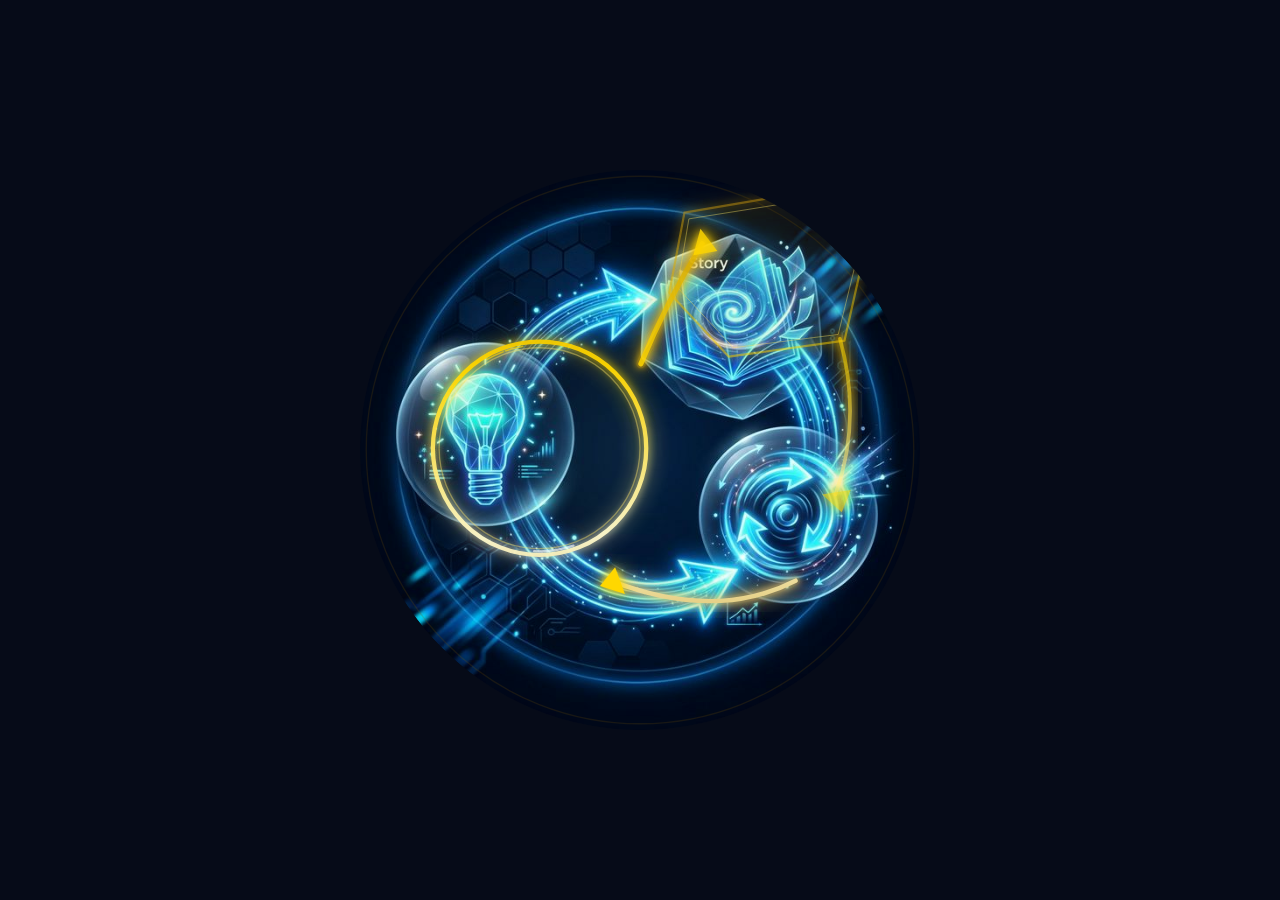
==== flywheel-animated.html @ 659503b7 "Add gold shimmer animations and clockwise rotation to flywheel graphic - Replaced static flywheel im" ====
<!DOCTYPE html>
<html lang="en">
<head>
<meta charset="UTF-8">
<meta name="viewport" content="width=device-width, initial-scale=1.0">
<title>Flywheel Animated</title>
<style>
  * { margin: 0; padding: 0; box-sizing: border-box; }

  body {
    display: flex;
    justify-content: center;
    align-items: center;
    min-height: 100vh;
    background: #060b18;
  }

  /* Outer container — stays fixed, clips the rotating content */
  .flywheel-clip {
    position: relative;
    width: 560px;
    height: 560px;
    border-radius: 50%;
    overflow: hidden;
  }

  /* Everything inside rotates as one unit */
  .flywheel-rotating {
    position: absolute;
    top: 0; left: 0;
    width: 100%;
    height: 100%;
    animation: spinCW 30s linear infinite;
    transform-origin: 50% 50%;
  }

  @keyframes spinCW {
    from { transform: rotate(0deg); }
    to   { transform: rotate(360deg); }
  }

  .flywheel-rotating img {
    width: 100%;
    height: 100%;
    display: block;
    border-radius: 50%;
  }

  /* SVG overlay sits on top of the image, same size */
  .overlay-svg {
    position: absolute;
    top: 0; left: 0;
    width: 100%;
    height: 100%;
    pointer-events: none;
  }
</style>
</head>
<body>

<div class="flywheel-clip">
  <div class="flywheel-rotating">
    <img src="assets/flywheel.png" alt="Sales Flywheel">

    <svg class="overlay-svg"
         viewBox="0 0 630 630"
         xmlns="http://www.w3.org/2000/svg">

      <defs>
        <!-- ===== GLOW FILTERS ===== -->
        <filter id="goldGlowSoft" x="-50%" y="-50%" width="200%" height="200%">
          <feGaussianBlur in="SourceGraphic" stdDeviation="5" result="blur1"/>
          <feGaussianBlur in="SourceGraphic" stdDeviation="12" result="blur2"/>
          <feMerge>
            <feMergeNode in="blur2"/>
            <feMergeNode in="blur1"/>
            <feMergeNode in="SourceGraphic"/>
          </feMerge>
        </filter>

        <filter id="goldGlowHard" x="-80%" y="-80%" width="260%" height="260%">
          <feGaussianBlur in="SourceGraphic" stdDeviation="3" result="b1"/>
          <feGaussianBlur in="SourceGraphic" stdDeviation="8"  result="b2"/>
          <feGaussianBlur in="SourceGraphic" stdDeviation="16" result="b3"/>
          <feMerge>
            <feMergeNode in="b3"/>
            <feMergeNode in="b2"/>
            <feMergeNode in="b1"/>
            <feMergeNode in="SourceGraphic"/>
          </feMerge>
        </filter>

        <!-- ===== ROTATING SHIMMER CONIC GRADIENT (via mask trick) ===== -->
        <!-- Rotating sweep highlight for bubbles -->
        <linearGradient id="sweepGrad" gradientUnits="userSpaceOnUse"
                        x1="0" y1="0" x2="630" y2="630">
          <stop offset="0%"   stop-color="#7a5500"/>
          <stop offset="30%"  stop-color="#ffd700"/>
          <stop offset="55%"  stop-color="#fff8dc"/>
          <stop offset="70%"  stop-color="#ffd700"/>
          <stop offset="100%" stop-color="#7a5500"/>
        </linearGradient>

        <!-- Animated rotating gradient for shimmer sweep -->
        <linearGradient id="rotGold" gradientUnits="userSpaceOnUse"
                        x1="0" y1="315" x2="630" y2="315">
          <stop offset="0%"   stop-color="#b8860b"/>
          <stop offset="35%"  stop-color="#ffd700"/>
          <stop offset="65%"  stop-color="#fffacd"/>
          <stop offset="100%" stop-color="#b8860b"/>
          <animateTransform attributeName="gradientTransform"
            type="rotate" from="0 315 315" to="360 315 315"
            dur="4s" repeatCount="indefinite"/>
        </linearGradient>
      </defs>

      <!-- ============================================================
           LIGHTBULB BUBBLE — Glass circle on the left
           Image coords: center ≈ (202, 313), radius ≈ 115
      ============================================================ -->

      <!-- Outer glow ring -->
      <circle cx="202" cy="313" r="120"
              fill="none"
              stroke="url(#rotGold)"
              stroke-width="3.5"
              filter="url(#goldGlowSoft)">
        <animate attributeName="opacity"
          values="0.55;1;0.75;1;0.55" keyTimes="0;0.25;0.5;0.75;1"
          dur="3.5s" repeatCount="indefinite"/>
        <animate attributeName="stroke-width"
          values="2.5;5;3;5;2.5" keyTimes="0;0.25;0.5;0.75;1"
          dur="3.5s" repeatCount="indefinite"/>
      </circle>

      <!-- Second tighter ring — shimmer layer -->
      <circle cx="202" cy="313" r="113"
              fill="rgba(255,200,0,0.05)"
              stroke="#ffe566"
              stroke-width="1.5">
        <animate attributeName="opacity"
          values="0.3;0.8;0.3" dur="4.2s" repeatCount="indefinite" begin="0.5s"/>
      </circle>

      <!-- Rotating bright highlight arc (the "glass sheen") -->
      <circle cx="202" cy="313" r="116"
              fill="none"
              stroke="white"
              stroke-width="2.5"
              stroke-dasharray="45 685"
              stroke-linecap="round"
              opacity="0.75">
        <animateTransform attributeName="transform"
          type="rotate" from="0 202 313" to="360 202 313"
          dur="5s" repeatCount="indefinite"/>
        <animate attributeName="opacity" values="0.4;0.9;0.4" dur="5s" repeatCount="indefinite"/>
      </circle>

      <!-- Second highlight arc, offset phase -->
      <circle cx="202" cy="313" r="116"
              fill="none"
              stroke="#ffd700"
              stroke-width="1.5"
              stroke-dasharray="20 685"
              stroke-linecap="round"
              opacity="0.6">
        <animateTransform attributeName="transform"
          type="rotate" from="180 202 313" to="540 202 313"
          dur="5s" repeatCount="indefinite"/>
      </circle>

      <!-- ============================================================
           STORY BOOK OUTER BORDER
           The book is a crystal/gem shape at top-right
           Center ≈ (462, 115), roughly 160w × 170h
      ============================================================ -->

      <!-- Outer border polygon approximating the book crystal shape -->
      <polygon
        points="365,48  500,25  568,90  545,192  415,210  348,138"
        fill="rgba(255,200,0,0.04)"
        stroke="url(#rotGold)"
        stroke-width="3"
        stroke-linejoin="round"
        filter="url(#goldGlowSoft)">
        <animate attributeName="opacity"
          values="0.5;1;0.6;1;0.5" keyTimes="0;0.25;0.5;0.75;1"
          dur="4s" repeatCount="indefinite" begin="0.8s"/>
        <animate attributeName="stroke-width"
          values="2;4.5;2.5;4.5;2" keyTimes="0;0.25;0.5;0.75;1"
          dur="4s" repeatCount="indefinite" begin="0.8s"/>
      </polygon>

      <!-- Inner shimmer polygon -->
      <polygon
        points="370,55  495,35  560,95  538,185  420,200  357,132"
        fill="none"
        stroke="#ffe566"
        stroke-width="1"
        opacity="0.5">
        <animate attributeName="opacity" values="0.2;0.7;0.2" dur="3.8s" repeatCount="indefinite"/>
      </polygon>

      <!-- Rotating glass-sheen highlight on book -->
      <polygon
        points="365,48  500,25  568,90  545,192  415,210  348,138"
        fill="none"
        stroke="white"
        stroke-width="2"
        stroke-dasharray="35 700"
        stroke-linecap="round"
        opacity="0.6">
        <animateTransform attributeName="transform"
          type="rotate" from="0 458 118" to="360 458 118"
          dur="6s" repeatCount="indefinite"/>
      </polygon>

      <!-- ============================================================
           ARROW 1 — Upper diagonal (right of lightbulb → story book)
           Sweeps from ~(315,215) up-right to ~(380,80)
      ============================================================ -->

      <!-- Glow halo layer -->
      <path d="M 316,218  Q 345,148  385,83"
            fill="none"
            stroke="#ffaa00"
            stroke-width="10"
            stroke-linecap="round"
            opacity="0.25"
            filter="url(#goldGlowHard)">
        <animate attributeName="opacity" values="0.15;0.45;0.15" dur="2.8s" repeatCount="indefinite"/>
      </path>
      <!-- Main arrow shaft -->
      <path d="M 316,218  Q 345,148  385,83"
            fill="none"
            stroke="url(#rotGold)"
            stroke-width="5"
            stroke-linecap="round"
            filter="url(#goldGlowSoft)">
        <animate attributeName="opacity" values="0.65;1;0.65" dur="2.8s" repeatCount="indefinite"/>
        <animate attributeName="stroke-width" values="4;6.5;4" dur="2.8s" repeatCount="indefinite"/>
      </path>
      <!-- Arrowhead 1 -->
      <polygon points="383,66  402,91  375,96"
               fill="#ffd700"
               filter="url(#goldGlowSoft)">
        <animate attributeName="opacity" values="0.65;1;0.65" dur="2.8s" repeatCount="indefinite"/>
      </polygon>

      <!-- ============================================================
           ARROW 2 — Right side descending (book → circular arrows)
           From ≈ (540,188) curves right & down to ≈ (530,365)
      ============================================================ -->

      <!-- Glow halo -->
      <path d="M 540,190  Q 565,280  535,365"
            fill="none"
            stroke="#ffaa00"
            stroke-width="10"
            stroke-linecap="round"
            opacity="0.25"
            filter="url(#goldGlowHard)">
        <animate attributeName="opacity" values="0.15;0.45;0.15" dur="2.8s" repeatCount="indefinite" begin="0.9s"/>
      </path>
      <!-- Main arrow shaft -->
      <path d="M 540,190  Q 565,280  535,365"
            fill="none"
            stroke="url(#rotGold)"
            stroke-width="5"
            stroke-linecap="round"
            filter="url(#goldGlowSoft)">
        <animate attributeName="opacity" values="0.65;1;0.65" dur="2.8s" repeatCount="indefinite" begin="0.9s"/>
        <animate attributeName="stroke-width" values="4;6.5;4" dur="2.8s" repeatCount="indefinite" begin="0.9s"/>
      </path>
      <!-- Arrowhead 2 -->
      <polygon points="520,365  542,385  552,360"
               fill="#ffd700"
               filter="url(#goldGlowSoft)">
        <animate attributeName="opacity" values="0.65;1;0.65" dur="2.8s" repeatCount="indefinite" begin="0.9s"/>
      </polygon>

      <!-- ============================================================
           ARROW 3 — Bottom curve (circular arrows → lightbulb)
           From ≈ (488,462) curves down-left to ≈ (285,462)
      ============================================================ -->

      <!-- Glow halo -->
      <path d="M 490,462  Q 400,508  282,462"
            fill="none"
            stroke="#ffaa00"
            stroke-width="10"
            stroke-linecap="round"
            opacity="0.25"
            filter="url(#goldGlowHard)">
        <animate attributeName="opacity" values="0.15;0.45;0.15" dur="2.8s" repeatCount="indefinite" begin="1.8s"/>
      </path>
      <!-- Main arrow shaft -->
      <path d="M 490,462  Q 400,508  282,462"
            fill="none"
            stroke="url(#rotGold)"
            stroke-width="5"
            stroke-linecap="round"
            filter="url(#goldGlowSoft)">
        <animate attributeName="opacity" values="0.65;1;0.65" dur="2.8s" repeatCount="indefinite" begin="1.8s"/>
        <animate attributeName="stroke-width" values="4;6.5;4" dur="2.8s" repeatCount="indefinite" begin="1.8s"/>
      </path>
      <!-- Arrowhead 3 -->
      <polygon points="287,447  270,468  298,477"
               fill="#ffd700"
               filter="url(#goldGlowSoft)">
        <animate attributeName="opacity" values="0.65;1;0.65" dur="2.8s" repeatCount="indefinite" begin="1.8s"/>
      </polygon>

      <!-- ============================================================
           OPTIONAL: subtle overall warm-gold ambient pulse
           so the whole graphic feels alive
      ============================================================ -->
      <circle cx="315" cy="315" r="308"
              fill="none"
              stroke="#7a5500"
              stroke-width="1.5"
              opacity="0.25">
        <animate attributeName="opacity" values="0.1;0.35;0.1" dur="5s" repeatCount="indefinite"/>
      </circle>

    </svg>
  </div>
</div>

</body>
</html>
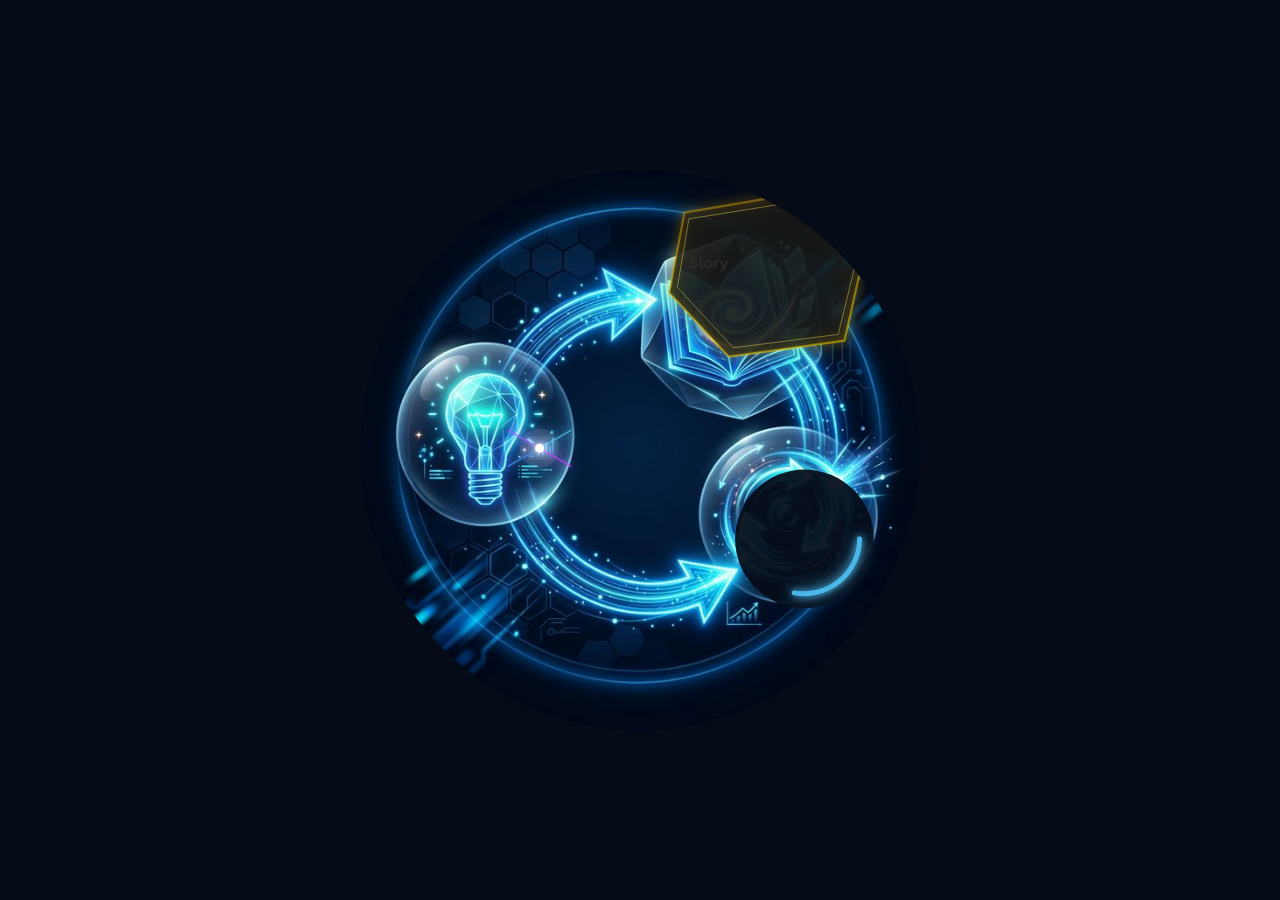
==== commit c847a02e: "Redesign flywheel graphic and update instructor section UI Flywheel changes (both index.html and fly" ====
--- a/flywheel-animated.html
+++ b/flywheel-animated.html
@@ -112,6 +112,11 @@
             type="rotate" from="0 315 315" to="360 315 315"
             dur="4s" repeatCount="indefinite"/>
         </linearGradient>
+        <filter id="blueGlow" x="-60%" y="-60%" width="220%" height="220%">
+          <feGaussianBlur in="SourceGraphic" stdDeviation="4"  result="b1"/>
+          <feGaussianBlur in="SourceGraphic" stdDeviation="10" result="b2"/>
+          <feMerge><feMergeNode in="b2"/><feMergeNode in="b1"/><feMergeNode in="SourceGraphic"/></feMerge>
+        </filter>
       </defs>
 
       <!-- ============================================================
@@ -119,54 +124,57 @@
            Image coords: center ≈ (202, 313), radius ≈ 115
       ============================================================ -->
 
-      <!-- Outer glow ring -->
-      <circle cx="202" cy="313" r="120"
-              fill="none"
-              stroke="url(#rotGold)"
-              stroke-width="3.5"
-              filter="url(#goldGlowSoft)">
-        <animate attributeName="opacity"
-          values="0.55;1;0.75;1;0.55" keyTimes="0;0.25;0.5;0.75;1"
-          dur="3.5s" repeatCount="indefinite"/>
-        <animate attributeName="stroke-width"
-          values="2.5;5;3;5;2.5" keyTimes="0;0.25;0.5;0.75;1"
-          dur="3.5s" repeatCount="indefinite"/>
+      <!-- STAR PINPOINT — IDEA at (202,313) -->
+      <circle cx="202" cy="313" r="14" fill="rgba(200,220,255,0.2)" filter="url(#goldGlowSoft)">
+        <animate attributeName="r"       values="10;22;10"     dur="2s" repeatCount="indefinite"/>
+        <animate attributeName="opacity" values="0.2;0.65;0.2" dur="2s" repeatCount="indefinite"/>
       </circle>
-
-      <!-- Second tighter ring — shimmer layer -->
-      <circle cx="202" cy="313" r="113"
-              fill="rgba(255,200,0,0.05)"
-              stroke="#ffe566"
-              stroke-width="1.5">
-        <animate attributeName="opacity"
-          values="0.3;0.8;0.3" dur="4.2s" repeatCount="indefinite" begin="0.5s"/>
-      </circle>
-
-      <!-- Rotating bright highlight arc (the "glass sheen") -->
-      <circle cx="202" cy="313" r="116"
-              fill="none"
-              stroke="white"
-              stroke-width="2.5"
-              stroke-dasharray="45 685"
-              stroke-linecap="round"
-              opacity="0.75">
-        <animateTransform attributeName="transform"
-          type="rotate" from="0 202 313" to="360 202 313"
-          dur="5s" repeatCount="indefinite"/>
-        <animate attributeName="opacity" values="0.4;0.9;0.4" dur="5s" repeatCount="indefinite"/>
-      </circle>
-
-      <!-- Second highlight arc, offset phase -->
-      <circle cx="202" cy="313" r="116"
-              fill="none"
-              stroke="#ffd700"
-              stroke-width="1.5"
-              stroke-dasharray="20 685"
-              stroke-linecap="round"
-              opacity="0.6">
-        <animateTransform attributeName="transform"
-          type="rotate" from="180 202 313" to="540 202 313"
-          dur="5s" repeatCount="indefinite"/>
+      <!-- Long horizontal rays (gold/amber) -->
+      <line x1="202" y1="313" x2="202" y2="313" stroke="#ffcc44" stroke-width="3" stroke-linecap="round" filter="url(#goldGlowSoft)">
+        <animate attributeName="x2"           values="202;257;257;202" keyTimes="0;0.2;0.7;1" dur="2s" repeatCount="indefinite"/>
+        <animate attributeName="stroke-width" values="1;3.5;2;1"       keyTimes="0;0.2;0.7;1" dur="2s" repeatCount="indefinite"/>
+        <animate attributeName="opacity"      values="0;1;0.6;0"       keyTimes="0;0.2;0.7;1" dur="2s" repeatCount="indefinite"/>
+      </line>
+      <line x1="202" y1="313" x2="202" y2="313" stroke="#ff9922" stroke-width="3" stroke-linecap="round" filter="url(#goldGlowSoft)">
+        <animate attributeName="x2"           values="202;147;147;202" keyTimes="0;0.2;0.7;1" dur="2s" repeatCount="indefinite"/>
+        <animate attributeName="stroke-width" values="1;3.5;2;1"       keyTimes="0;0.2;0.7;1" dur="2s" repeatCount="indefinite"/>
+        <animate attributeName="opacity"      values="0;1;0.6;0"       keyTimes="0;0.2;0.7;1" dur="2s" repeatCount="indefinite"/>
+      </line>
+      <!-- Diagonal upper-right / lower-left (bright blue) -->
+      <line x1="202" y1="313" x2="202" y2="313" stroke="#55ccff" stroke-width="2" stroke-linecap="round" filter="url(#goldGlowSoft)">
+        <animate attributeName="x2"      values="202;237;237;202" keyTimes="0;0.2;0.7;1" dur="2s" repeatCount="indefinite"/>
+        <animate attributeName="y2"      values="313;293;293;313" keyTimes="0;0.2;0.7;1" dur="2s" repeatCount="indefinite"/>
+        <animate attributeName="opacity" values="0;0.9;0.5;0"     keyTimes="0;0.2;0.7;1" dur="2s" repeatCount="indefinite"/>
+      </line>
+      <line x1="202" y1="313" x2="202" y2="313" stroke="#4499ff" stroke-width="2" stroke-linecap="round" filter="url(#goldGlowSoft)">
+        <animate attributeName="x2"      values="202;167;167;202" keyTimes="0;0.2;0.7;1" dur="2s" repeatCount="indefinite"/>
+        <animate attributeName="y2"      values="313;333;333;313" keyTimes="0;0.2;0.7;1" dur="2s" repeatCount="indefinite"/>
+        <animate attributeName="opacity" values="0;0.9;0.5;0"     keyTimes="0;0.2;0.7;1" dur="2s" repeatCount="indefinite"/>
+      </line>
+      <!-- Diagonal upper-left / lower-right (purple/violet) -->
+      <line x1="202" y1="313" x2="202" y2="313" stroke="#aa55ff" stroke-width="2" stroke-linecap="round" filter="url(#goldGlowSoft)">
+        <animate attributeName="x2"      values="202;167;167;202" keyTimes="0;0.2;0.7;1" dur="2s" repeatCount="indefinite"/>
+        <animate attributeName="y2"      values="313;293;293;313" keyTimes="0;0.2;0.7;1" dur="2s" repeatCount="indefinite"/>
+        <animate attributeName="opacity" values="0;0.9;0.5;0"     keyTimes="0;0.2;0.7;1" dur="2s" repeatCount="indefinite"/>
+      </line>
+      <line x1="202" y1="313" x2="202" y2="313" stroke="#cc44ff" stroke-width="2" stroke-linecap="round" filter="url(#goldGlowSoft)">
+        <animate attributeName="x2"      values="202;237;237;202" keyTimes="0;0.2;0.7;1" dur="2s" repeatCount="indefinite"/>
+        <animate attributeName="y2"      values="313;333;333;313" keyTimes="0;0.2;0.7;1" dur="2s" repeatCount="indefinite"/>
+        <animate attributeName="opacity" values="0;0.9;0.5;0"     keyTimes="0;0.2;0.7;1" dur="2s" repeatCount="indefinite"/>
+      </line>
+      <!-- Short vertical rays (white) -->
+      <line x1="202" y1="313" x2="202" y2="313" stroke="white" stroke-width="1.5" stroke-linecap="round" filter="url(#goldGlowSoft)">
+        <animate attributeName="y2"      values="313;291;291;313" keyTimes="0;0.2;0.7;1" dur="2s" repeatCount="indefinite"/>
+        <animate attributeName="opacity" values="0;0.7;0.35;0"   keyTimes="0;0.2;0.7;1" dur="2s" repeatCount="indefinite"/>
+      </line>
+      <line x1="202" y1="313" x2="202" y2="313" stroke="white" stroke-width="1.5" stroke-linecap="round" filter="url(#goldGlowSoft)">
+        <animate attributeName="y2"      values="313;335;335;313" keyTimes="0;0.2;0.7;1" dur="2s" repeatCount="indefinite"/>
+        <animate attributeName="opacity" values="0;0.7;0.35;0"   keyTimes="0;0.2;0.7;1" dur="2s" repeatCount="indefinite"/>
+      </line>
+      <!-- Bright pinpoint core -->
+      <circle cx="202" cy="313" r="3" fill="white" filter="url(#goldGlowHard)">
+        <animate attributeName="r"       values="2;5;2"     dur="2s" repeatCount="indefinite"/>
+        <animate attributeName="opacity" values="0.8;1;0.8" dur="2s" repeatCount="indefinite"/>
       </circle>
 
       <!-- ============================================================
@@ -175,6 +183,9 @@
            Center ≈ (462, 115), roughly 160w × 170h
       ============================================================ -->
 
+      <!-- Dark fill to cover STORY text from underlying PNG -->
+      <polygon points="365,48 500,25 568,90 545,192 415,210 348,138"
+               fill="#060b18" opacity="0.90"/>
       <!-- Outer border polygon approximating the book crystal shape -->
       <polygon
         points="365,48  500,25  568,90  545,192  415,210  348,138"
@@ -215,113 +226,26 @@
           dur="6s" repeatCount="indefinite"/>
       </polygon>
 
-      <!-- ============================================================
-           ARROW 1 — Upper diagonal (right of lightbulb → story book)
-           Sweeps from ~(315,215) up-right to ~(380,80)
-      ============================================================ -->
-
-      <!-- Glow halo layer -->
-      <path d="M 316,218  Q 345,148  385,83"
-            fill="none"
-            stroke="#ffaa00"
-            stroke-width="10"
-            stroke-linecap="round"
-            opacity="0.25"
-            filter="url(#goldGlowHard)">
-        <animate attributeName="opacity" values="0.15;0.45;0.15" dur="2.8s" repeatCount="indefinite"/>
+      <!-- MOMENTUM — single clockwise arc building over 3s -->
+      <!-- Cover existing 3 blue arrows on PNG -->
+      <circle cx="500" cy="415" r="78" fill="#060b18" opacity="0.93"/>
+      <!-- Building arc: 300° clockwise from 3 o'clock, repeats -->
+      <path d="M 562,415 A 62,62 0 1 1 531,361"
+            fill="none" stroke="#4fc3f7" stroke-width="5.5"
+            stroke-linecap="round" stroke-dasharray="325 325"
+            filter="url(#blueGlow)">
+        <animate attributeName="stroke-dashoffset"
+          values="325;0" dur="3s" calcMode="linear" repeatCount="indefinite"/>
+        <animate attributeName="opacity"
+          values="0.8;1;0.8;0" keyTimes="0;0.5;0.9;1"
+          dur="3s" repeatCount="indefinite"/>
       </path>
-      <!-- Main arrow shaft -->
-      <path d="M 316,218  Q 345,148  385,83"
-            fill="none"
-            stroke="url(#rotGold)"
-            stroke-width="5"
-            stroke-linecap="round"
-            filter="url(#goldGlowSoft)">
-        <animate attributeName="opacity" values="0.65;1;0.65" dur="2.8s" repeatCount="indefinite"/>
-        <animate attributeName="stroke-width" values="4;6.5;4" dur="2.8s" repeatCount="indefinite"/>
-      </path>
-      <!-- Arrowhead 1 -->
-      <polygon points="383,66  402,91  375,96"
-               fill="#ffd700"
-               filter="url(#goldGlowSoft)">
-        <animate attributeName="opacity" values="0.65;1;0.65" dur="2.8s" repeatCount="indefinite"/>
-      </polygon>
-
-      <!-- ============================================================
-           ARROW 2 — Right side descending (book → circular arrows)
-           From ≈ (540,188) curves right & down to ≈ (530,365)
-      ============================================================ -->
-
-      <!-- Glow halo -->
-      <path d="M 540,190  Q 565,280  535,365"
-            fill="none"
-            stroke="#ffaa00"
-            stroke-width="10"
-            stroke-linecap="round"
-            opacity="0.25"
-            filter="url(#goldGlowHard)">
-        <animate attributeName="opacity" values="0.15;0.45;0.15" dur="2.8s" repeatCount="indefinite" begin="0.9s"/>
-      </path>
-      <!-- Main arrow shaft -->
-      <path d="M 540,190  Q 565,280  535,365"
-            fill="none"
-            stroke="url(#rotGold)"
-            stroke-width="5"
-            stroke-linecap="round"
-            filter="url(#goldGlowSoft)">
-        <animate attributeName="opacity" values="0.65;1;0.65" dur="2.8s" repeatCount="indefinite" begin="0.9s"/>
-        <animate attributeName="stroke-width" values="4;6.5;4" dur="2.8s" repeatCount="indefinite" begin="0.9s"/>
-      </path>
-      <!-- Arrowhead 2 -->
-      <polygon points="520,365  542,385  552,360"
-               fill="#ffd700"
-               filter="url(#goldGlowSoft)">
-        <animate attributeName="opacity" values="0.65;1;0.65" dur="2.8s" repeatCount="indefinite" begin="0.9s"/>
-      </polygon>
-
-      <!-- ============================================================
-           ARROW 3 — Bottom curve (circular arrows → lightbulb)
-           From ≈ (488,462) curves down-left to ≈ (285,462)
-      ============================================================ -->
-
-      <!-- Glow halo -->
-      <path d="M 490,462  Q 400,508  282,462"
-            fill="none"
-            stroke="#ffaa00"
-            stroke-width="10"
-            stroke-linecap="round"
-            opacity="0.25"
-            filter="url(#goldGlowHard)">
-        <animate attributeName="opacity" values="0.15;0.45;0.15" dur="2.8s" repeatCount="indefinite" begin="1.8s"/>
-      </path>
-      <!-- Main arrow shaft -->
-      <path d="M 490,462  Q 400,508  282,462"
-            fill="none"
-            stroke="url(#rotGold)"
-            stroke-width="5"
-            stroke-linecap="round"
-            filter="url(#goldGlowSoft)">
-        <animate attributeName="opacity" values="0.65;1;0.65" dur="2.8s" repeatCount="indefinite" begin="1.8s"/>
-        <animate attributeName="stroke-width" values="4;6.5;4" dur="2.8s" repeatCount="indefinite" begin="1.8s"/>
-      </path>
-      <!-- Arrowhead 3 -->
-      <polygon points="287,447  270,468  298,477"
-               fill="#ffd700"
-               filter="url(#goldGlowSoft)">
-        <animate attributeName="opacity" values="0.65;1;0.65" dur="2.8s" repeatCount="indefinite" begin="1.8s"/>
-      </polygon>
-
-      <!-- ============================================================
-           OPTIONAL: subtle overall warm-gold ambient pulse
-           so the whole graphic feels alive
-      ============================================================ -->
-      <circle cx="315" cy="315" r="308"
-              fill="none"
-              stroke="#7a5500"
-              stroke-width="1.5"
-              opacity="0.25">
-        <animate attributeName="opacity" values="0.1;0.35;0.1" dur="5s" repeatCount="indefinite"/>
-      </circle>
+      <!-- Arrowhead at end — appears as arc completes -->
+      <polygon points="531,361 514,360 522,347" fill="#4fc3f7" filter="url(#blueGlow)">
+        <animate attributeName="opacity"
+          values="0;0;0.95;0" keyTimes="0;0.82;0.92;1"
+          dur="3s" repeatCount="indefinite"/>
+      </polygon>
 
     </svg>
   </div>
